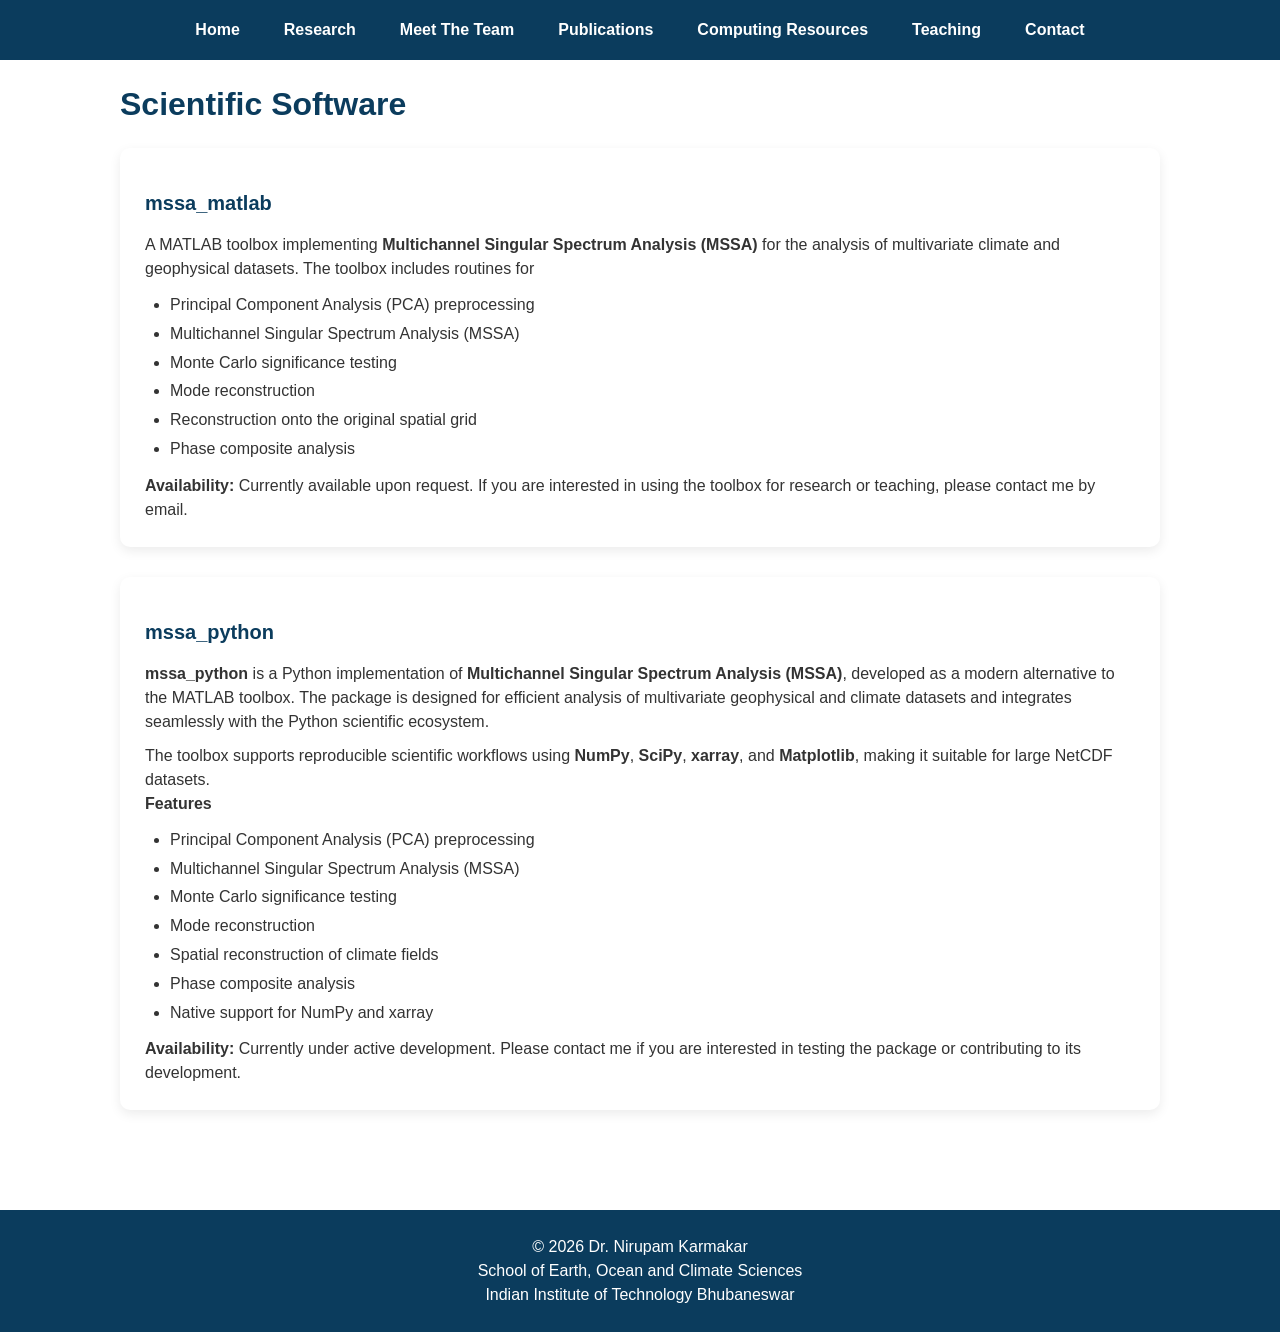
==== software.html @ bbe0b56e "Launch academic website with research, publications, teaching and software pages" ====
<!DOCTYPE html>
<html lang="en">

<head>

<meta charset="UTF-8">
<meta name="viewport" content="width=device-width, initial-scale=1.0">

<title>Publications | Dr. Nirupam Karmakar</title>

<link rel="stylesheet" href="css/style.css">

</head>

<body>

<nav>

<ul>

    <li><a href="index.html">Home</a></li>

    <li><a href="research.html">Research</a></li>

    <li><a href="group.html">Meet The Team</a></li>

    <li><a href="publications.html">Publications</a></li>

    <li><a href="software.html">Computing Resources</a></li>

    <li><a href="teaching.html">Teaching</a></li>

    <li><a href="contact.html">Contact</a></li>

</ul>

</nav>

<section>

    <h2>Scientific Software</h2>
    
    <div class="software-card">
    
    <h3>mssa_matlab</h3>
    
    <p>
    
    A MATLAB toolbox implementing
    <strong>Multichannel Singular Spectrum Analysis (MSSA)</strong>
    for the analysis of multivariate climate and geophysical datasets.
    
    The toolbox includes routines for
    
    </p>
    
    <ul>
    
    <li>Principal Component Analysis (PCA) preprocessing</li>
    
    <li>Multichannel Singular Spectrum Analysis (MSSA)</li>
    
    <li>Monte Carlo significance testing</li>
    
    <li>Mode reconstruction</li>
    
    <li>Reconstruction onto the original spatial grid</li>
    
    <li>Phase composite analysis</li>
    
    </ul>
    
    <p>
    
    <strong>Availability:</strong> Currently available upon request.
    
    If you are interested in using the toolbox for research or teaching,
    please contact me by email.
    
    </p>
    
    </div>

<!-- ===================================================== -->
<!-- PYTHON IMPLEMENTATION -->
<!-- ===================================================== -->

<div class="software-card">

    <h3>mssa_python</h3>
    
    <p>
    
    <b>mssa_python</b> is a Python implementation of
    <strong>Multichannel Singular Spectrum Analysis (MSSA)</strong>,
    developed as a modern alternative to the MATLAB toolbox.
    The package is designed for efficient analysis of multivariate
    geophysical and climate datasets and integrates seamlessly with
    the Python scientific ecosystem.
    
    </p>
    
    <p>
    
    The toolbox supports reproducible scientific workflows using
    <strong>NumPy</strong>, <strong>SciPy</strong>, <strong>xarray</strong>,
    and <strong>Matplotlib</strong>, making it suitable for large
    NetCDF datasets.
    
    </p>
    
    <h4>Features</h4>
    
    <ul>
    
    <li>Principal Component Analysis (PCA) preprocessing</li>
    
    <li>Multichannel Singular Spectrum Analysis (MSSA)</li>
    
    <li>Monte Carlo significance testing</li>
    
    <li>Mode reconstruction</li>
    
    <li>Spatial reconstruction of climate fields</li>
    
    <li>Phase composite analysis</li>
    
    <li>Native support for NumPy and xarray</li>
        
    </ul>
    
    <p>
    
    <strong>Availability:</strong>
    
    Currently under active development.
    Please contact me if you are interested in testing the package or contributing to its development.
    
    </p>
    
    </div>

    </section>



        <!-- ===================== FOOTER ===================== -->

        <footer>

            <p>
    
                © 2026 Dr. Nirupam Karmakar
    
            </p>
    
            <p>
    
                School of Earth, Ocean and Climate Sciences <br>
    
                Indian Institute of Technology Bhubaneswar
    
            </p>
    
        </footer>
---- css/style.css ----
/* Reset */
* {
    margin: 0;
    padding: 0;
    box-sizing: border-box;
}

/* General page */
body {
    font-family: "Segoe UI", Arial, sans-serif;
    line-height: 1.5;
    color: #333;
    background: #ffffff;
}

/* Navigation */
nav {
    background: #0b3c5d;
    padding: 18px 0;
    position: sticky;
    top: 0;
}

nav ul {
    list-style: none;
    display: flex;
    justify-content: center;
}

nav li {
    margin: 0 22px;
}

nav a {
    color: white;
    text-decoration: none;
    font-weight: 600;
}

nav a:hover {
    color: #7fd8ff;
}

/* Hero Section */

.hero {

    max-width: 1100px;
    margin: 0px auto;

    display: flex;

    align-items: center;

    gap: 60px;

    padding: 20px 30px;

}

.hero img{

    width:260px;

    border-radius:50%;

    border:6px solid #0b3c5d;

}

.hero-text h1{

    font-size:3rem;

    color:#0b3c5d;

}

.hero-text h2{

    color:#555;

    margin-top:10px;

}

.hero-text p{

    margin-top:20px;

    font-size:1.1rem;

}

.button{

display:inline-block;

margin-top:25px;

padding:12px 24px;

background:#0b3c5d;

color:white;

text-decoration:none;

border-radius:6px;

margin-right:10px;

}

.button:hover{

background:#145d87;

}

/* Sections */

section{

max-width:1100px;

margin:0 auto;

padding:20px 30px;

}

section h2{

color:#0b3c5d;

margin-bottom:20px;

font-size:2rem;

}

footer{

background:#0b3c5d;

color:white;

text-align:center;

padding:25px;

margin-top:50px;

}

.publication{

    display:flex;

    gap:20px;

    margin-bottom:30px;

    padding-bottom:20px;

    border-bottom:1px solid #d9d9d9;

}

.pub-number{

    width:55px;

    font-size:1.3rem;

    font-weight:700;

    color:#0b3c5d;

    flex-shrink:0;

}

.pub-content{

    flex:1;

    line-height:1.8;

}

.pub-title{

    font-weight:600;

    color:#0b3c5d;

}

.pub-content a{

    color:#0b3c5d;

    text-decoration:none;

}

.pub-content a:hover{

    text-decoration:underline;

}

/* ===================== PI ===================== */

.pi-box{

    display:flex;
    
    gap:30px;
    
    align-items:center;
    
    background:white;
    
    padding:25px;
    
    border-radius:12px;
    
    box-shadow:0 5px 18px rgba(0,0,0,.08);
    
    margin-top:25px;
    
    margin-bottom:35px;
    
    }
    
    .pi-box img{
    
    width:180px;
    
    height:180px;
    
    object-fit:cover;
    
    border-radius:50%;
    
    border:5px solid #0b3c5d;
    
    }
    
    /* ===================== TABLE ===================== */
    
    .people-table{
    
    width:100%;
    
    border-collapse:collapse;
    
    margin-top:1px;
    
    margin-bottom:1px;
    
    font-size:0.96rem;
    
    }
    
    .people-table th{
    
    background:#0b3c5d;
    
    color:white;
    
    padding:1px;
    
    text-align:left;
    
    }
    
    .people-table td{
    
    padding:12px;
    
    border-bottom:1px solid #ddd;
    
    }
    
    .people-table tr:nth-child(even){
    
    background:#f7fafc;
    
    }
    
    .people-table tr:hover{
    
    background:#eef5fb;
    
    }
    
    /* ===================== HIGHLIGHT ===================== */
    
    .highlight-box{
    
    background:#eef5fb;
    
    padding:12px;
    
    border-left:5px solid #0b3c5d;
    
    border-radius:10px;
    
    margin-top:12px;
    
    margin-bottom:20px;
    
    }

    section h3{

        color:#0b3c5d;
    
        margin-top:15px;
    
        margin-bottom:12px;
    
        font-size:1.25rem;
    
        font-weight:600;
    
    }

    .software-card{

        background:white;
        
        padding:25px;
        
        border-radius:10px;
        
        box-shadow:0 4px 12px rgba(0,0,0,.08);
        
        margin-bottom:30px;
        
        }
        
        .software-card h3{
        
        color:#0b3c5d;
        
        margin-bottom:15px;
        
        }
        
        .software-card ul{
        
        margin-top:10px;
        
        margin-left:25px;
        
        line-height:1.8;
        
        }
        
        .software-card p{
        
        margin-top:10px;
        
        }
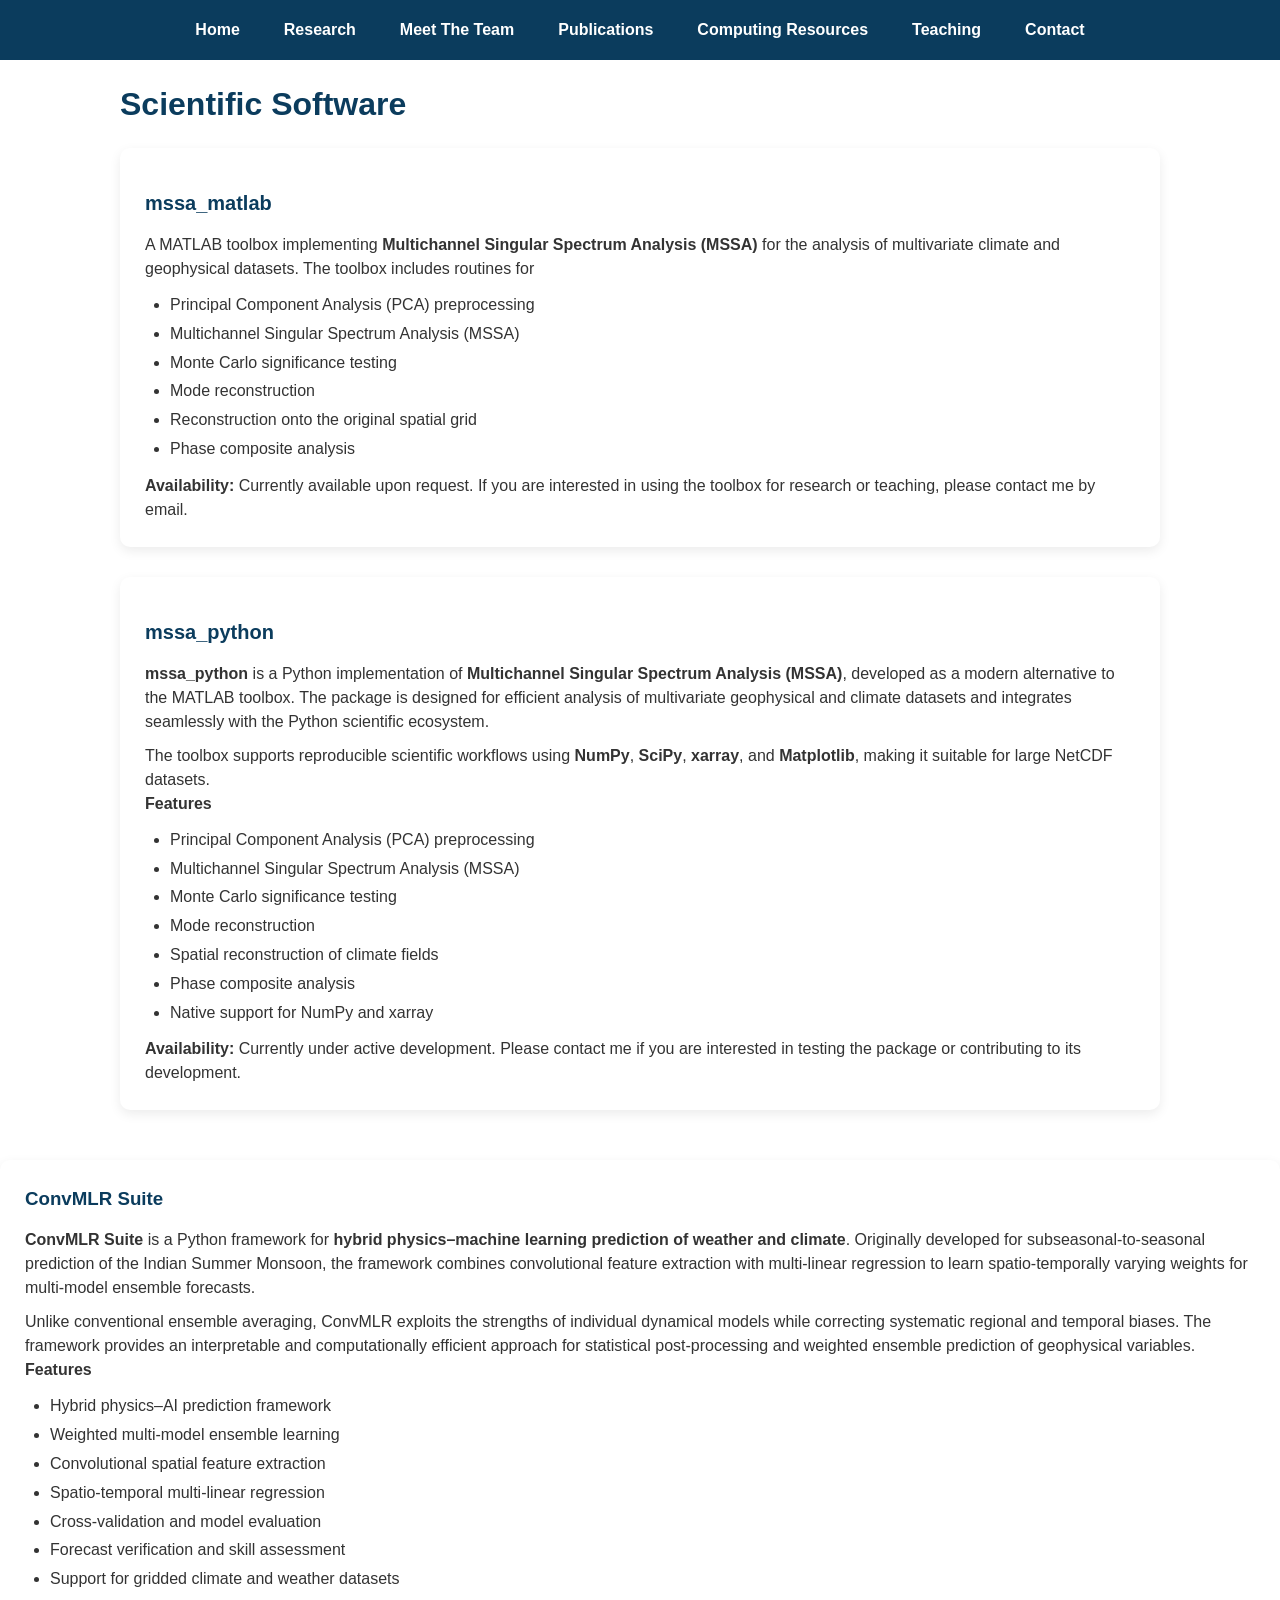
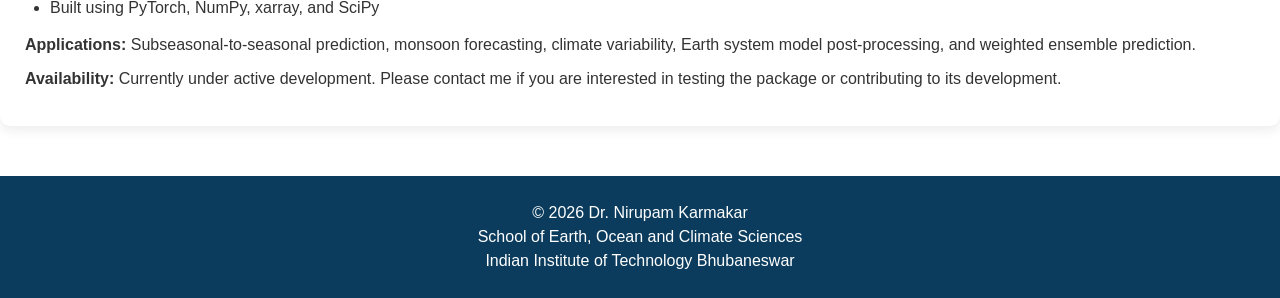
==== commit a5148a84: "software" ====
--- a/software.html
+++ b/software.html
@@ -142,7 +142,85 @@
 
     </section>
 
-
+<!-- ===================================================== -->
+<!-- ConvMLR SUITE -->
+<!-- ===================================================== -->
+
+<div class="software-card">
+
+    <h3>ConvMLR Suite</h3>
+    
+    <p>
+    
+    <b>ConvMLR Suite</b> is a Python framework for
+    <strong>hybrid physics–machine learning prediction of weather and climate</strong>.
+    Originally developed for subseasonal-to-seasonal prediction of the
+    Indian Summer Monsoon, the framework combines convolutional feature
+    extraction with multi-linear regression to learn
+    spatio-temporally varying weights for multi-model ensemble forecasts.
+    
+    </p>
+    
+    <p>
+    
+    Unlike conventional ensemble averaging, ConvMLR exploits the strengths
+    of individual dynamical models while correcting systematic regional and
+    temporal biases. The framework provides an interpretable and computationally
+    efficient approach for statistical post-processing and weighted ensemble
+    prediction of geophysical variables.
+    
+    </p>
+    
+    <h4>Features</h4>
+    
+    <ul>
+    
+    <li>Hybrid physics–AI prediction framework</li>
+    
+    <li>Weighted multi-model ensemble learning</li>
+    
+    <li>Convolutional spatial feature extraction</li>
+    
+    <li>Spatio-temporal multi-linear regression</li>
+    
+    <li>Cross-validation and model evaluation</li>
+    
+    <li>Forecast verification and skill assessment</li>
+    
+    <li>Support for gridded climate and weather datasets</li>
+    
+    <li>Built using PyTorch, NumPy, xarray, and SciPy</li>
+    
+    </ul>
+    
+    <p>
+    
+    <strong>Applications:</strong>
+    
+    Subseasonal-to-seasonal prediction,
+    monsoon forecasting,
+    climate variability,
+    Earth system model post-processing,
+    and weighted ensemble prediction.
+    
+    </p>
+    
+    <p>
+    
+    <strong>Availability:</strong>
+    
+    Currently under active development.
+    Please contact me if you are interested in testing the package or contributing to its development.
+    
+    </p>
+    
+    <p>
+        
+    </a>
+    
+    </p>
+    
+    </div>
 
         <!-- ===================== FOOTER ===================== -->
 
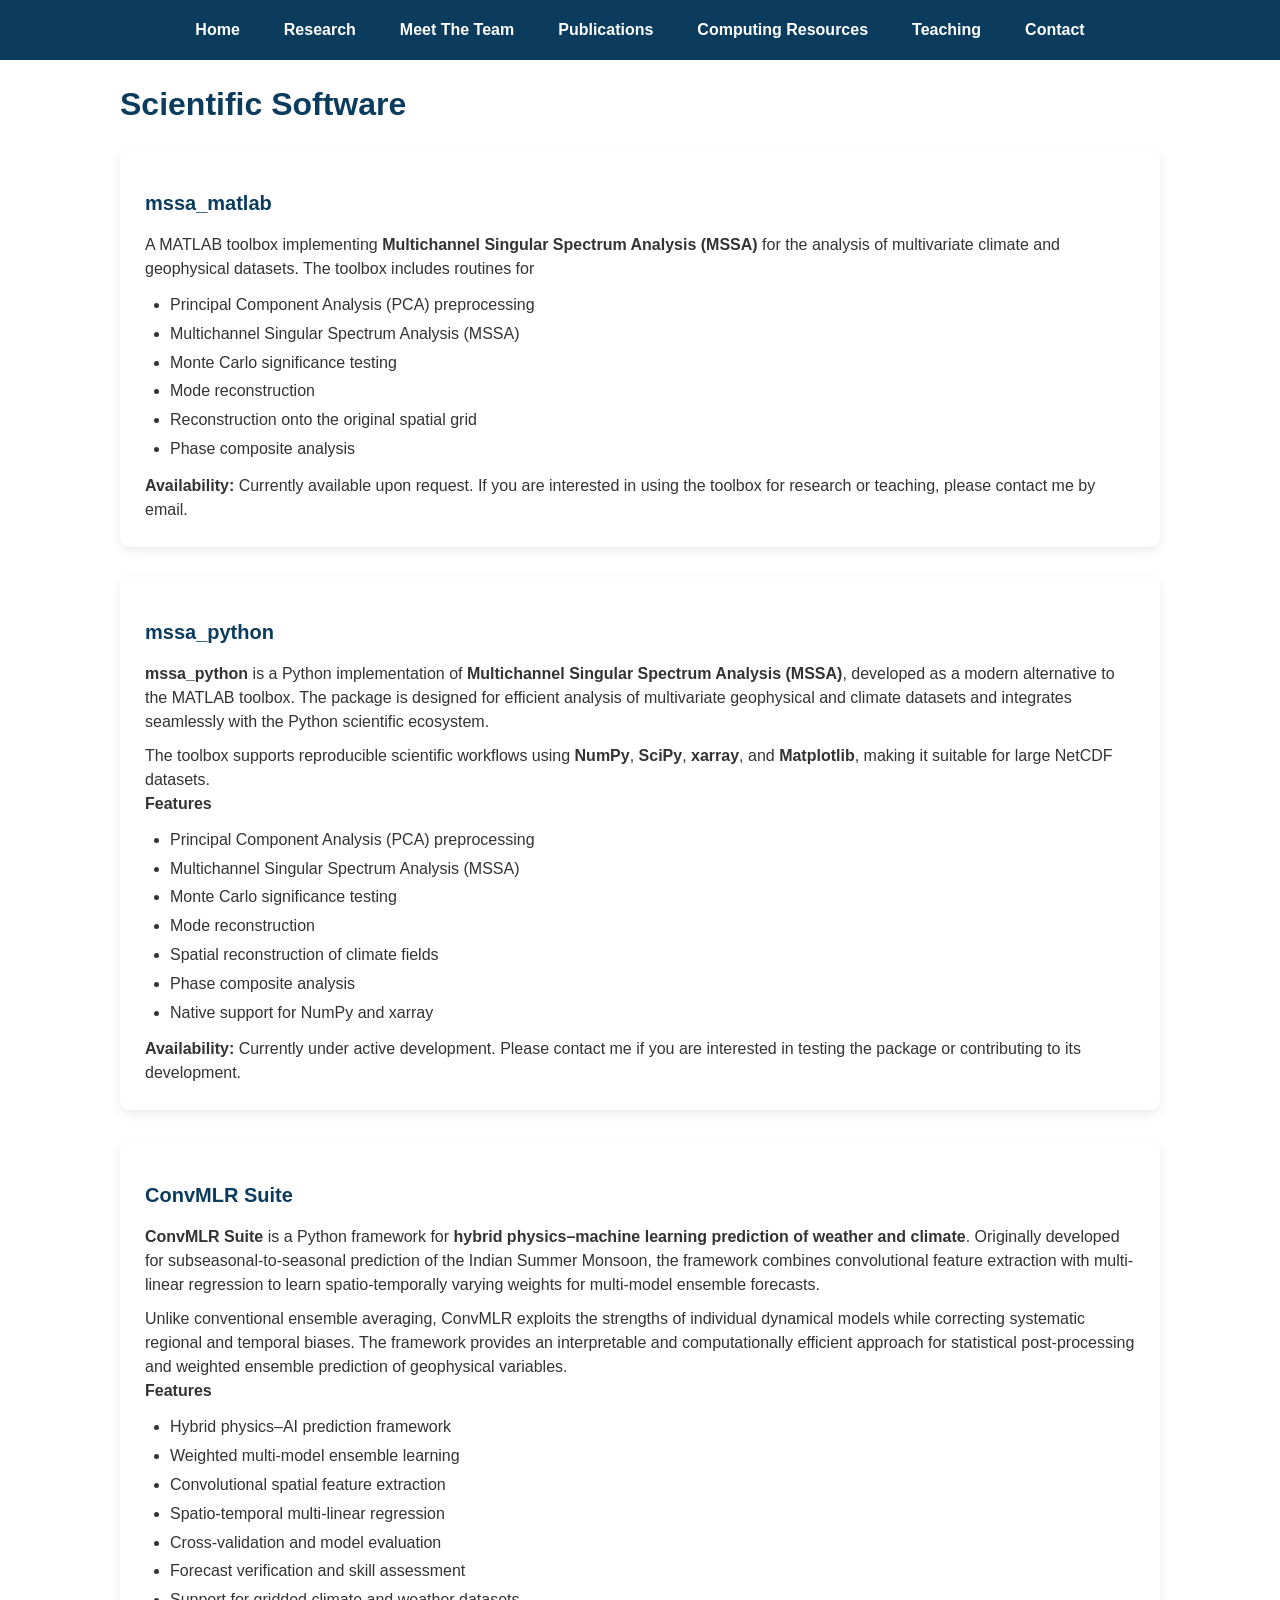
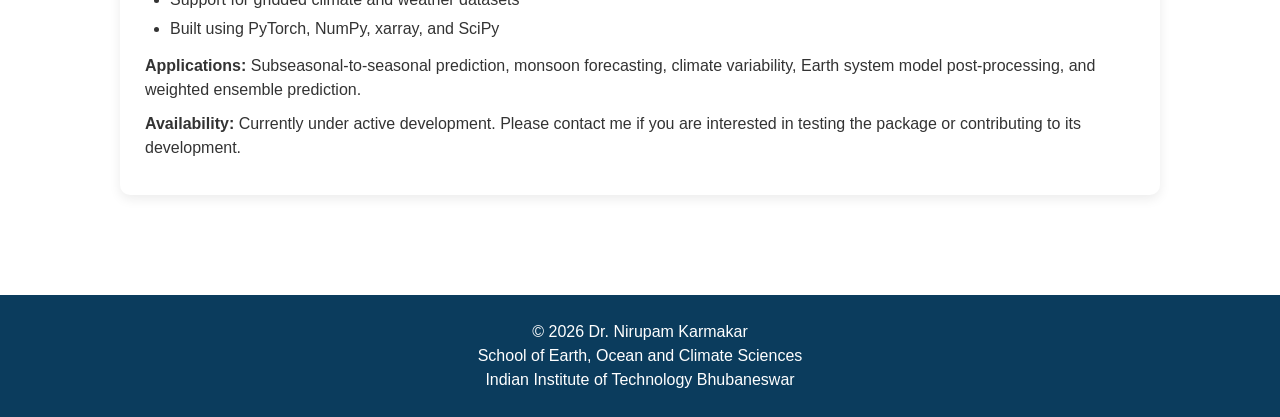
==== commit 72b5969a: "Add ConvMLR Suite and update software page" ====
--- a/software.html
+++ b/software.html
@@ -139,9 +139,6 @@
     </p>
     
     </div>
-
-    </section>
-
 <!-- ===================================================== -->
 <!-- ConvMLR SUITE -->
 <!-- ===================================================== -->
@@ -222,6 +219,8 @@
     
     </div>
 
+</section>
+
         <!-- ===================== FOOTER ===================== -->
 
         <footer>
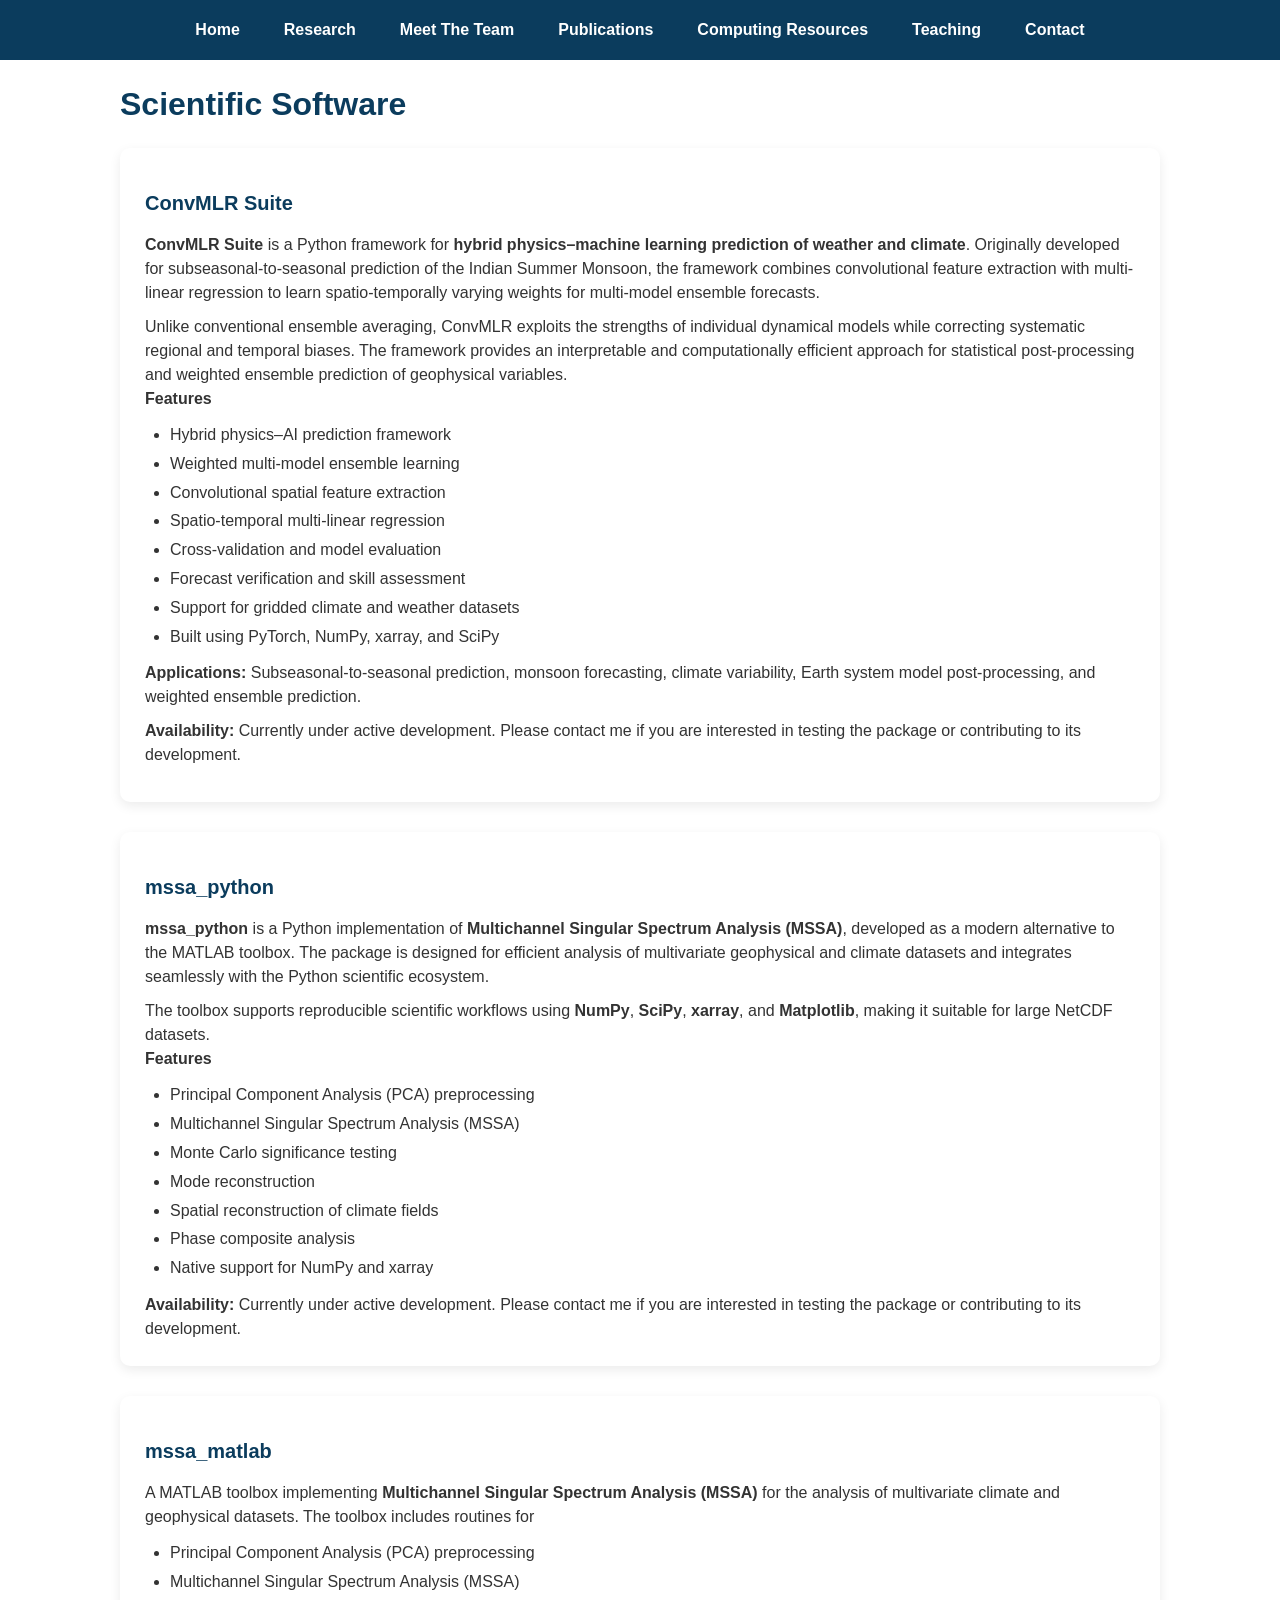
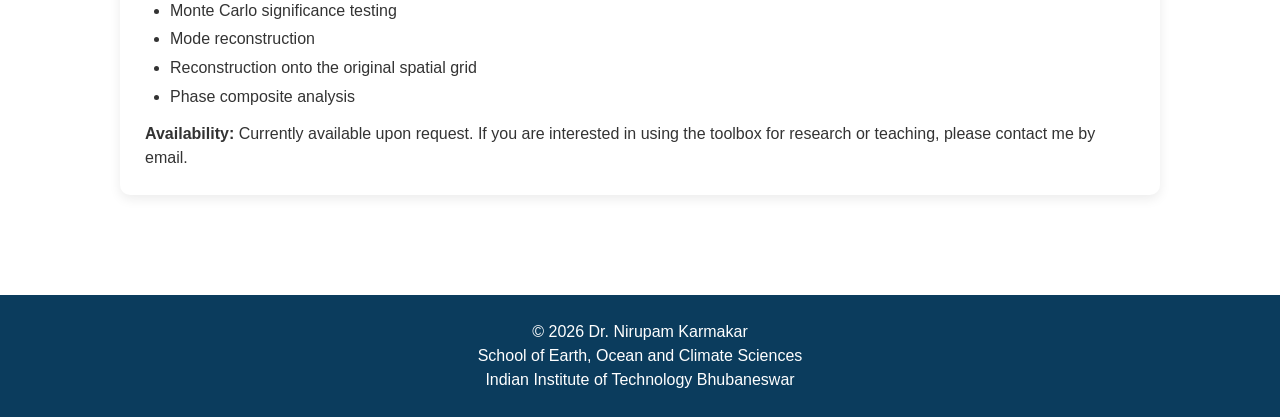
==== commit ca505b10: "Add ConvMLR Suite and update software page" ====
--- a/software.html
+++ b/software.html
@@ -40,47 +40,85 @@
 
     <h2>Scientific Software</h2>
     
-    <div class="software-card">
-    
-    <h3>mssa_matlab</h3>
-    
-    <p>
-    
-    A MATLAB toolbox implementing
-    <strong>Multichannel Singular Spectrum Analysis (MSSA)</strong>
-    for the analysis of multivariate climate and geophysical datasets.
-    
-    The toolbox includes routines for
-    
-    </p>
+  <!-- ===================================================== -->
+<!-- ConvMLR SUITE -->
+<!-- ===================================================== -->
+
+<div class="software-card">
+
+    <h3>ConvMLR Suite</h3>
+    
+    <p>
+    
+    <b>ConvMLR Suite</b> is a Python framework for
+    <strong>hybrid physics–machine learning prediction of weather and climate</strong>.
+    Originally developed for subseasonal-to-seasonal prediction of the
+    Indian Summer Monsoon, the framework combines convolutional feature
+    extraction with multi-linear regression to learn
+    spatio-temporally varying weights for multi-model ensemble forecasts.
+    
+    </p>
+    
+    <p>
+    
+    Unlike conventional ensemble averaging, ConvMLR exploits the strengths
+    of individual dynamical models while correcting systematic regional and
+    temporal biases. The framework provides an interpretable and computationally
+    efficient approach for statistical post-processing and weighted ensemble
+    prediction of geophysical variables.
+    
+    </p>
+    
+    <h4>Features</h4>
     
     <ul>
     
-    <li>Principal Component Analysis (PCA) preprocessing</li>
-    
-    <li>Multichannel Singular Spectrum Analysis (MSSA)</li>
-    
-    <li>Monte Carlo significance testing</li>
-    
-    <li>Mode reconstruction</li>
-    
-    <li>Reconstruction onto the original spatial grid</li>
-    
-    <li>Phase composite analysis</li>
+    <li>Hybrid physics–AI prediction framework</li>
+    
+    <li>Weighted multi-model ensemble learning</li>
+    
+    <li>Convolutional spatial feature extraction</li>
+    
+    <li>Spatio-temporal multi-linear regression</li>
+    
+    <li>Cross-validation and model evaluation</li>
+    
+    <li>Forecast verification and skill assessment</li>
+    
+    <li>Support for gridded climate and weather datasets</li>
+    
+    <li>Built using PyTorch, NumPy, xarray, and SciPy</li>
     
     </ul>
     
     <p>
     
-    <strong>Availability:</strong> Currently available upon request.
-    
-    If you are interested in using the toolbox for research or teaching,
-    please contact me by email.
+    <strong>Applications:</strong>
+    
+    Subseasonal-to-seasonal prediction,
+    monsoon forecasting,
+    climate variability,
+    Earth system model post-processing,
+    and weighted ensemble prediction.
+    
+    </p>
+    
+    <p>
+    
+    <strong>Availability:</strong>
+    
+    Currently under active development.
+    Please contact me if you are interested in testing the package or contributing to its development.
+    
+    </p>
+    
+    <p>
+        
+    </a>
     
     </p>
     
     </div>
-
 <!-- ===================================================== -->
 <!-- PYTHON IMPLEMENTATION -->
 <!-- ===================================================== -->
@@ -139,86 +177,49 @@
     </p>
     
     </div>
-<!-- ===================================================== -->
-<!-- ConvMLR SUITE -->
-<!-- ===================================================== -->
-
-<div class="software-card">
-
-    <h3>ConvMLR Suite</h3>
-    
-    <p>
-    
-    <b>ConvMLR Suite</b> is a Python framework for
-    <strong>hybrid physics–machine learning prediction of weather and climate</strong>.
-    Originally developed for subseasonal-to-seasonal prediction of the
-    Indian Summer Monsoon, the framework combines convolutional feature
-    extraction with multi-linear regression to learn
-    spatio-temporally varying weights for multi-model ensemble forecasts.
-    
-    </p>
-    
-    <p>
-    
-    Unlike conventional ensemble averaging, ConvMLR exploits the strengths
-    of individual dynamical models while correcting systematic regional and
-    temporal biases. The framework provides an interpretable and computationally
-    efficient approach for statistical post-processing and weighted ensemble
-    prediction of geophysical variables.
-    
-    </p>
-    
-    <h4>Features</h4>
-    
-    <ul>
-    
-    <li>Hybrid physics–AI prediction framework</li>
-    
-    <li>Weighted multi-model ensemble learning</li>
-    
-    <li>Convolutional spatial feature extraction</li>
-    
-    <li>Spatio-temporal multi-linear regression</li>
-    
-    <li>Cross-validation and model evaluation</li>
-    
-    <li>Forecast verification and skill assessment</li>
-    
-    <li>Support for gridded climate and weather datasets</li>
-    
-    <li>Built using PyTorch, NumPy, xarray, and SciPy</li>
-    
-    </ul>
-    
-    <p>
-    
-    <strong>Applications:</strong>
-    
-    Subseasonal-to-seasonal prediction,
-    monsoon forecasting,
-    climate variability,
-    Earth system model post-processing,
-    and weighted ensemble prediction.
-    
-    </p>
-    
-    <p>
-    
-    <strong>Availability:</strong>
-    
-    Currently under active development.
-    Please contact me if you are interested in testing the package or contributing to its development.
-    
-    </p>
-    
-    <p>
-        
-    </a>
-    
-    </p>
-    
-    </div>
-
+
+
+    <div class="software-card">
+    
+        <h3>mssa_matlab</h3>
+        
+        <p>
+        
+        A MATLAB toolbox implementing
+        <strong>Multichannel Singular Spectrum Analysis (MSSA)</strong>
+        for the analysis of multivariate climate and geophysical datasets.
+        
+        The toolbox includes routines for
+        
+        </p>
+        
+        <ul>
+        
+        <li>Principal Component Analysis (PCA) preprocessing</li>
+        
+        <li>Multichannel Singular Spectrum Analysis (MSSA)</li>
+        
+        <li>Monte Carlo significance testing</li>
+        
+        <li>Mode reconstruction</li>
+        
+        <li>Reconstruction onto the original spatial grid</li>
+        
+        <li>Phase composite analysis</li>
+        
+        </ul>
+        
+        <p>
+        
+        <strong>Availability:</strong> Currently available upon request.
+        
+        If you are interested in using the toolbox for research or teaching,
+        please contact me by email.
+        
+        </p>
+        
+        </div>
+    
 </section>
 
         <!-- ===================== FOOTER ===================== -->
